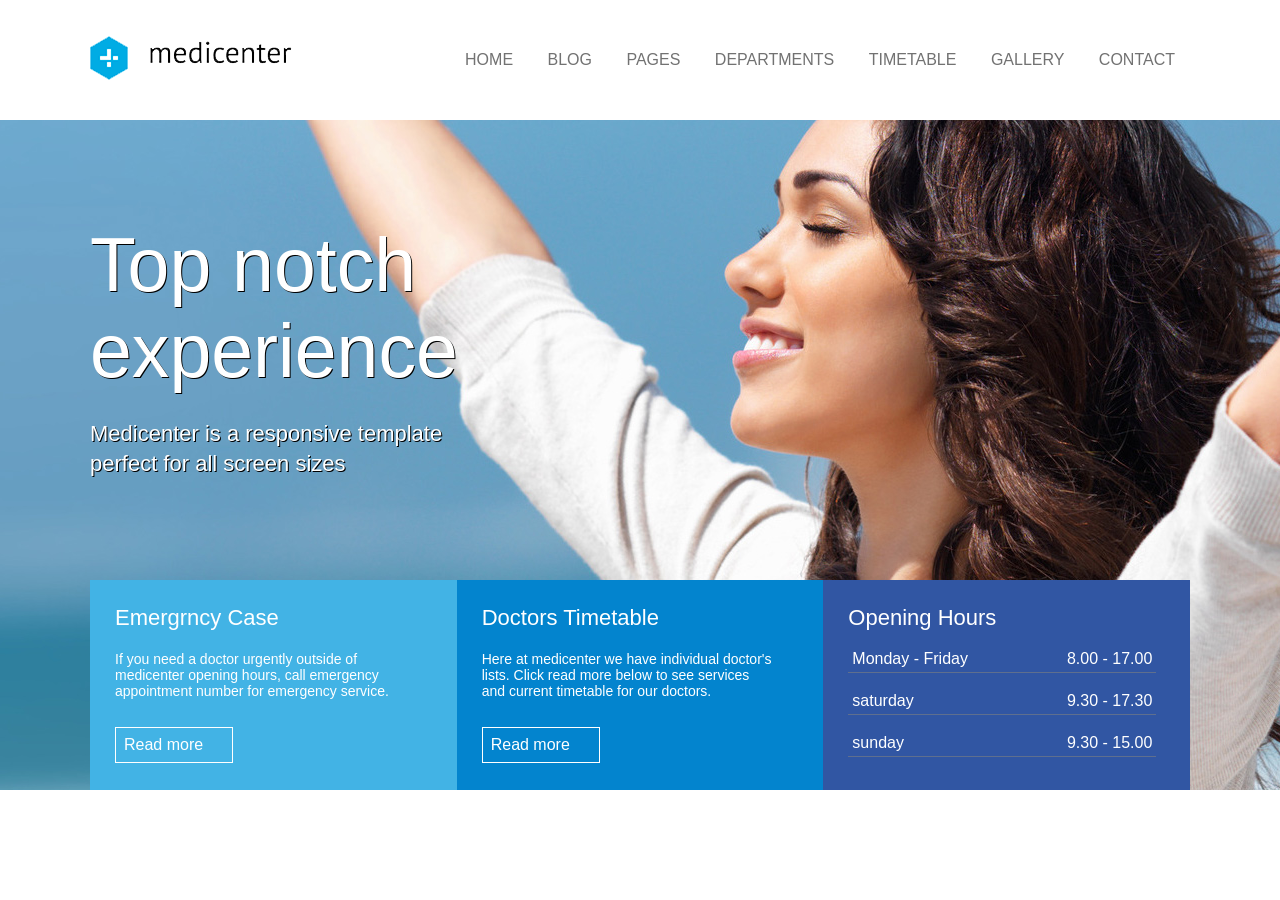
==== index.html @ 227923b1 "concluindo a baceça do site" ====
<!DOCTYPE html>
<html lang="pt-br">
<head>
    <meta charset="UTF-8">
    <meta name="viewport" content="width=device-width, initial-scale=1.0">
    <title>Document</title>
    <link rel="stylesheet" href="template.css">
</head>
<body>
    <header>
        <div class="container">
          <div class="logo">
           <a href="#"> <img src="imagens/fotos/logo.png" alt=""></a>
          </div>
         <div class="menu">
            <nav>
                <a href="">HOME</a>
                <a href="">BLOG</a>
                <a href="">PAGES</a>
                <a href="">DEPARTMENTS</a>
                <a href="">TIMETABLE</a>
                <a href="">GALLERY</a>
                <a href="">CONTACT</a>
            </nav>
           </div>
        </div>
    </header>
   <section id="banner">
       <div class="container2">
         <div class="texto">
            <h1 class="h1">Top notch experience</h1>
            <h2 class="paragrafo">Medicenter is a responsive template <br> perfect for all screen sizes</h2>
         </div>
         <div class="quadros">
            <div class="quadro1">
                <div class="banner-titulo"> Emergrncy Case</div>
                <div class="banner-texto">If you need a doctor urgently outside of <br> medicenter opening hours, call emergency <br>appointment number for emergency service.</div>
                <a href="#">Read more</a>
            </div>
            <div class="quadro2">
                <div class="banner-titulo">Doctors Timetable</div>
                <div class="banner-texto">Here at medicenter we have individual doctor's <br> lists. Click read more below to see services <br> and current timetable for our doctors.</div>
                <a href="#">Read more</a>
            </div>
            <div class="quadro3">
            <div class="banner-titulo">Opening Hours</div>
           <div class="lista">
            <ul>
                <li class="lista1">
                    <p>Monday - Friday</p>
                    <p class="numero">8.00 - 17.00</p>
                </li> 
                <li class="lista2">
                    <p>saturday</p>
                    <p class="numero">9.30 - 17.30</p>
                </li>
                <li class="lista3">
                    <p>sunday</p>
                    <p class="numero">9.30 - 15.00</p>
                </li>   
            </ul>
           </div>            
       </div>
   </section>
</body>
</html>
---- template.css ----
@charset "UTF-8";




* {
    margin: 0px;
    padding: 0px;
    font-family: Arial, Helvetica, sans-serif;
    font-weight: lighter;
}

header {
  display: flex;
  justify-content: center;
  height: 120px;
}

.container {
    display: flex;
    justify-content: space-between;
    width: 1100px;
  
}

.logo {
    display: flex;
    align-items: center;
}

.menu {
    display: flex;
    align-items: center;
   
}

nav a {
    color: #727272;
    text-decoration: none;
    padding: 15px;
    text-transform: uppercase;
    
}

nav a:hover {
    color: white;
   background-color: #49B1E2;
   transition: 0.3s;
}

.imagen {
   
    height: 670px;
}

#banner {
    display: flex;
    justify-content: center;
    background-image: url(imagens/fotos/img1.jpg);
    background-position: center;
    background-size: cover;
    height: 670px;
}

.container2 {
    display: flex;  
    flex-direction: column;
    width: 1100px;
      
}

.texto {
  flex: 1;
  display: flex;
  flex-direction: column;
  justify-content: center;
  
}

.texto h1 {
    color: white;
    font-size: 4.7em;
    text-shadow: 1px 1px 0px black;
    width: 350px;
}

.texto h2 {
    color: white;
    font-size: 22px;
    text-shadow: 1px 1px 0px black;
    width: 400px;
    margin-top: 25px;
    line-height: 30px;
   
}

.quadros {
    display: flex;
    height: 210px;
    color: white;
    
}

.quadro1,
.quadro2 {
    flex: 1;
    color: white;
    padding: 25px;
}

.quadro1 {
   background-color: #42B3E5;
   flex-direction: column;
}

.quadro2 {
   background-color: #0384CE;

}

.quadro3 {
   background-color: #3156A3;
   flex: 1;
   color: white;
   padding: 25px;
   
}

.banner-titulo {
    font-size: 22px;
}

.banner-texto {
      font-size: 14px;
      margin-top: 20px;
      margin-bottom: 20px;
}

.botao {
    width: 100px;
    border: 1px solid white;
    padding: 8px;
}

.quadros a {
    border: 1px solid white;
    color: white;
    display: inline-block;
    width: 100px;
    margin-top: 8px;
    padding: 8px;
    text-decoration: none;
}

.quadros a:hover {
    color: black;
    background-color: white;
    transition: 0.3s;
}

.lista {
    display: flex;
    
    
}

.lista1,
.lista2,
.lista3 {
    width: 300px;
    padding: 4px;
    list-style-type: none;
    display: flex;
    border-bottom: 1px solid rgba(128, 128, 128, 0.584);
    margin-top: 15px;
}

.lista p {
    width: 100%;
}

.numero {
   text-align: right;
}
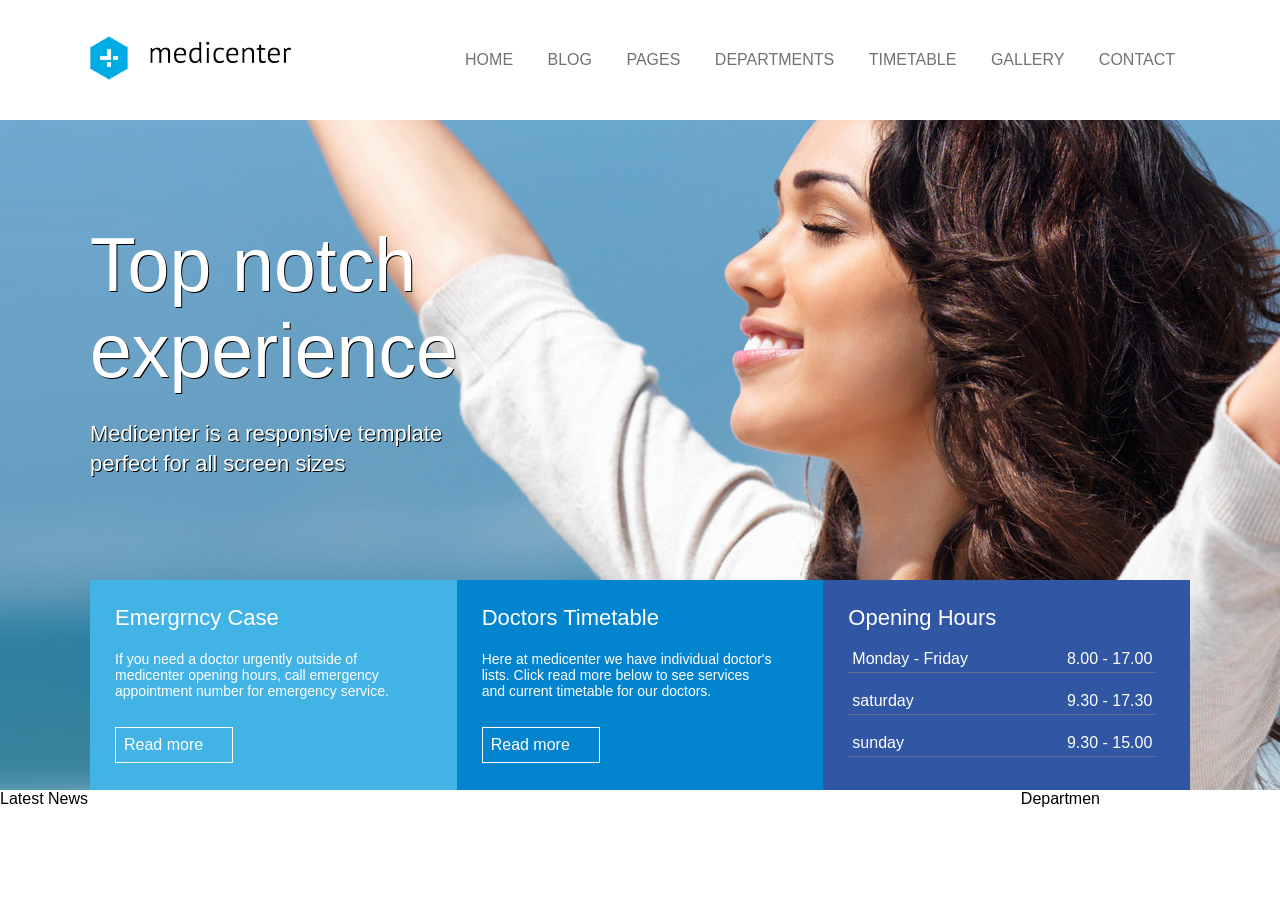
==== commit b683ad6a: "." ====
--- a/index.html
+++ b/index.html
@@ -62,5 +62,26 @@
            </div>            
        </div>
    </section>
+   
+   <section id="geral">
+    <div class="container">
+            <section>
+                Latest News
+            </section>
+            <aside>
+                <div class="widget">
+                    <div class="widget_tittle">
+                         <div class="widget_tittle_text">Departmen</div>
+                         <div class="widget_tittle_bar"></div>
+                    </div>
+                </div>
+                
+            </aside>
+    </div>
+
+   </section>
+   
+   
+
 </body>
 </html>         
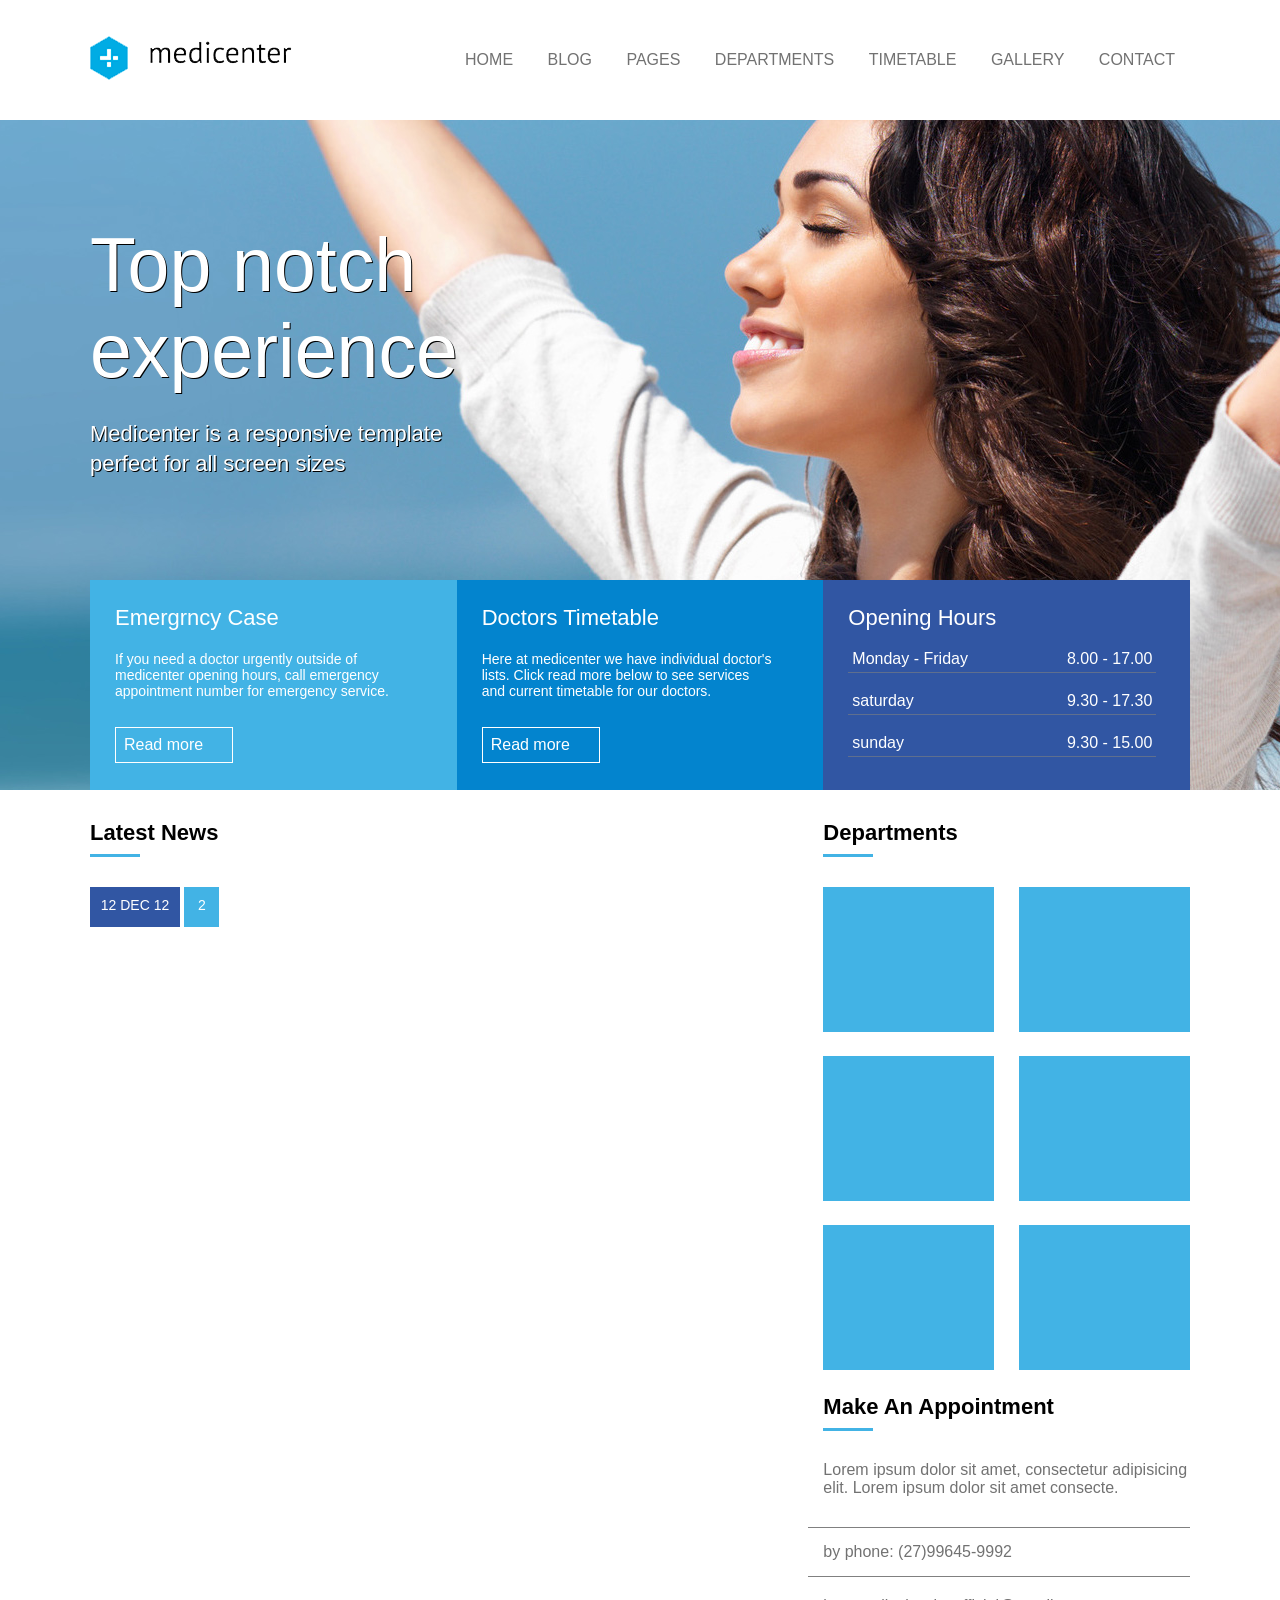
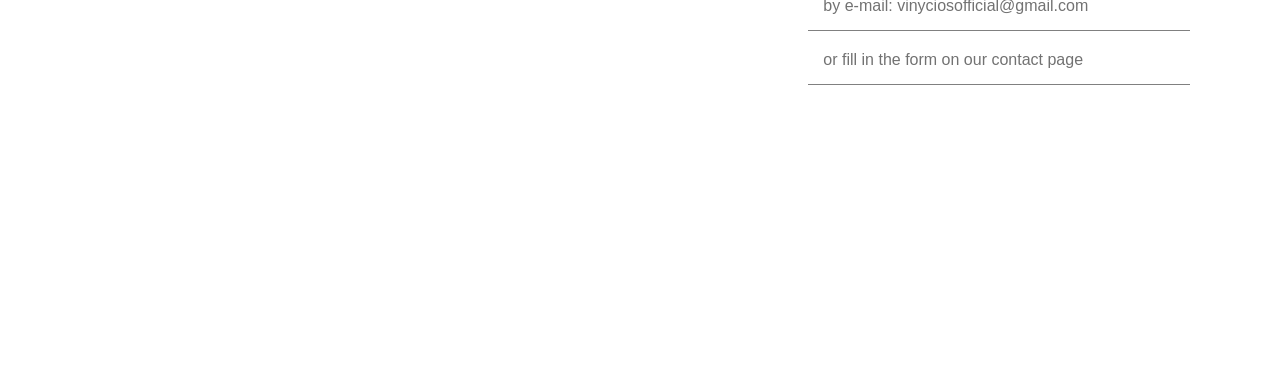
==== commit fcbc706e: "fazendo o projeto" ====
--- a/index.html
+++ b/index.html
@@ -66,16 +66,46 @@
    <section id="geral">
     <div class="container">
             <section>
-                Latest News
+                <div class="widget">
+                    <div class="widget_tittle">
+                         <div class="widget_tittle_text"> Latest News</div>
+                         <div class="widget_tittle_bar"></div>
+                    </div>
+                    <div class="widget_body1">
+                        <article>
+                            <div class="news_data">12 DEC 12</div>
+                            <div class="news_num">2</div>
+                        </article>
+                    </div>
             </section>
             <aside>
                 <div class="widget">
                     <div class="widget_tittle">
-                         <div class="widget_tittle_text">Departmen</div>
+                         <div class="widget_tittle_text">Departments</div>
                          <div class="widget_tittle_bar"></div>
                     </div>
-                </div>
-                
+                   <div class="blocos">
+                    <div class="blocos1"></div>
+                    <div class="blocos2"></div>
+                    <div class="blocos3"></div>
+                    <div class="blocos4"></div>
+                    <div class="blocos5"></div>
+                    <div class="blocos6"></div>
+                   
+                    <div class="widget_body2">
+                        <div class="widget_tittle_text">Make An Appointment</div>
+                        <div class="widget_tittle_bar"></div>
+                    </div>
+                    <div class="widget_contact"><p>Lorem ipsum dolor sit amet, consectetur adipisicing elit. Lorem ipsum dolor sit amet consecte.</p> </div>
+                    <div class="contact_geral">
+                        <ul>
+                        <li class="list1">by phone: (27)99645-9992</li>
+                        <li class="list">by e-mail: vinyciosofficial@gmail.com</li>
+                        <li class="list">or fill in the form on our contact page</li>
+                        </ul>
+                    </div>
+
+                </div> 
             </aside>
     </div>
 
--- a/template.css
+++ b/template.css
@@ -8,6 +8,10 @@
     padding: 0px;
     font-family: Arial, Helvetica, sans-serif;
     font-weight: lighter;
+}
+
+body {
+    padding-bottom: 300px;
 }
 
 header {
@@ -183,9 +187,118 @@
    text-align: right;
 }
 
-
-
-
-
-
-
+#geral {
+    display: flex;
+    justify-content: center;
+}
+
+#geral section {
+    flex: 2;
+}
+
+#geral aside {
+    flex: 1;
+}
+
+.widget_tittle {
+    margin-top: 30px;
+    margin-bottom: 30px;
+}
+
+.widget_tittle_text {
+    font-weight: bold;
+    font-size: 22px;
+}
+
+.widget_tittle_bar {
+    width: 50px;
+    height: 3px;
+    background-color: #42B3E5;
+    margin-top: 8px;
+}
+
+.blocos1,
+.blocos3,
+.blocos5{
+    background-color: #42B3E5;
+    margin-left: 0px;
+    margin-bottom: 20px;
+    width: 171px;
+    height: 145px;
+    display: inline-block;
+    
+}
+
+.blocos2,
+.blocos4,
+.blocos6 {
+    background-color: #42B3E5;
+    margin-left: 20px;
+    margin-bottom: 20px;
+    width: 171px;
+    height: 145px;
+    display: inline-block;
+}
+
+.widget_contact {
+    color: #727272;
+    margin-top: 30px;
+    margin-bottom: 30px;
+}
+
+.list1 {
+    color: #727272;
+    list-style-type: none;
+    padding: 15px;
+     border-top: 1px solid gray;
+    border-bottom: 1px solid gray;
+    margin-left: -15px;
+    margin-bottom: 5px;
+  
+}
+
+.list {
+    color: #727272;
+    list-style-type: none;
+    padding: 15px;
+    border-bottom: 1px solid gray;
+    margin-left: -15px;
+    margin-bottom: 5px;
+}
+
+.news_data {
+
+   
+    
+   
+  
+    
+
+    
+    display: inline-block;
+    color: white;
+    background-color:  #3156A3;
+    text-align: center;
+    width: 90px;
+    height: 30px;
+    font-size: 14px;
+    padding-top: 10px;
+}
+
+.news_num {
+   display: inline-block;
+   color: white;
+   background-color: #42B3E5;
+   text-align: center;
+   width: 35px;
+   height: 30px;
+   font-size: 14px;
+   padding-top: 10px;
+
+}
+
+
+
+
+
+
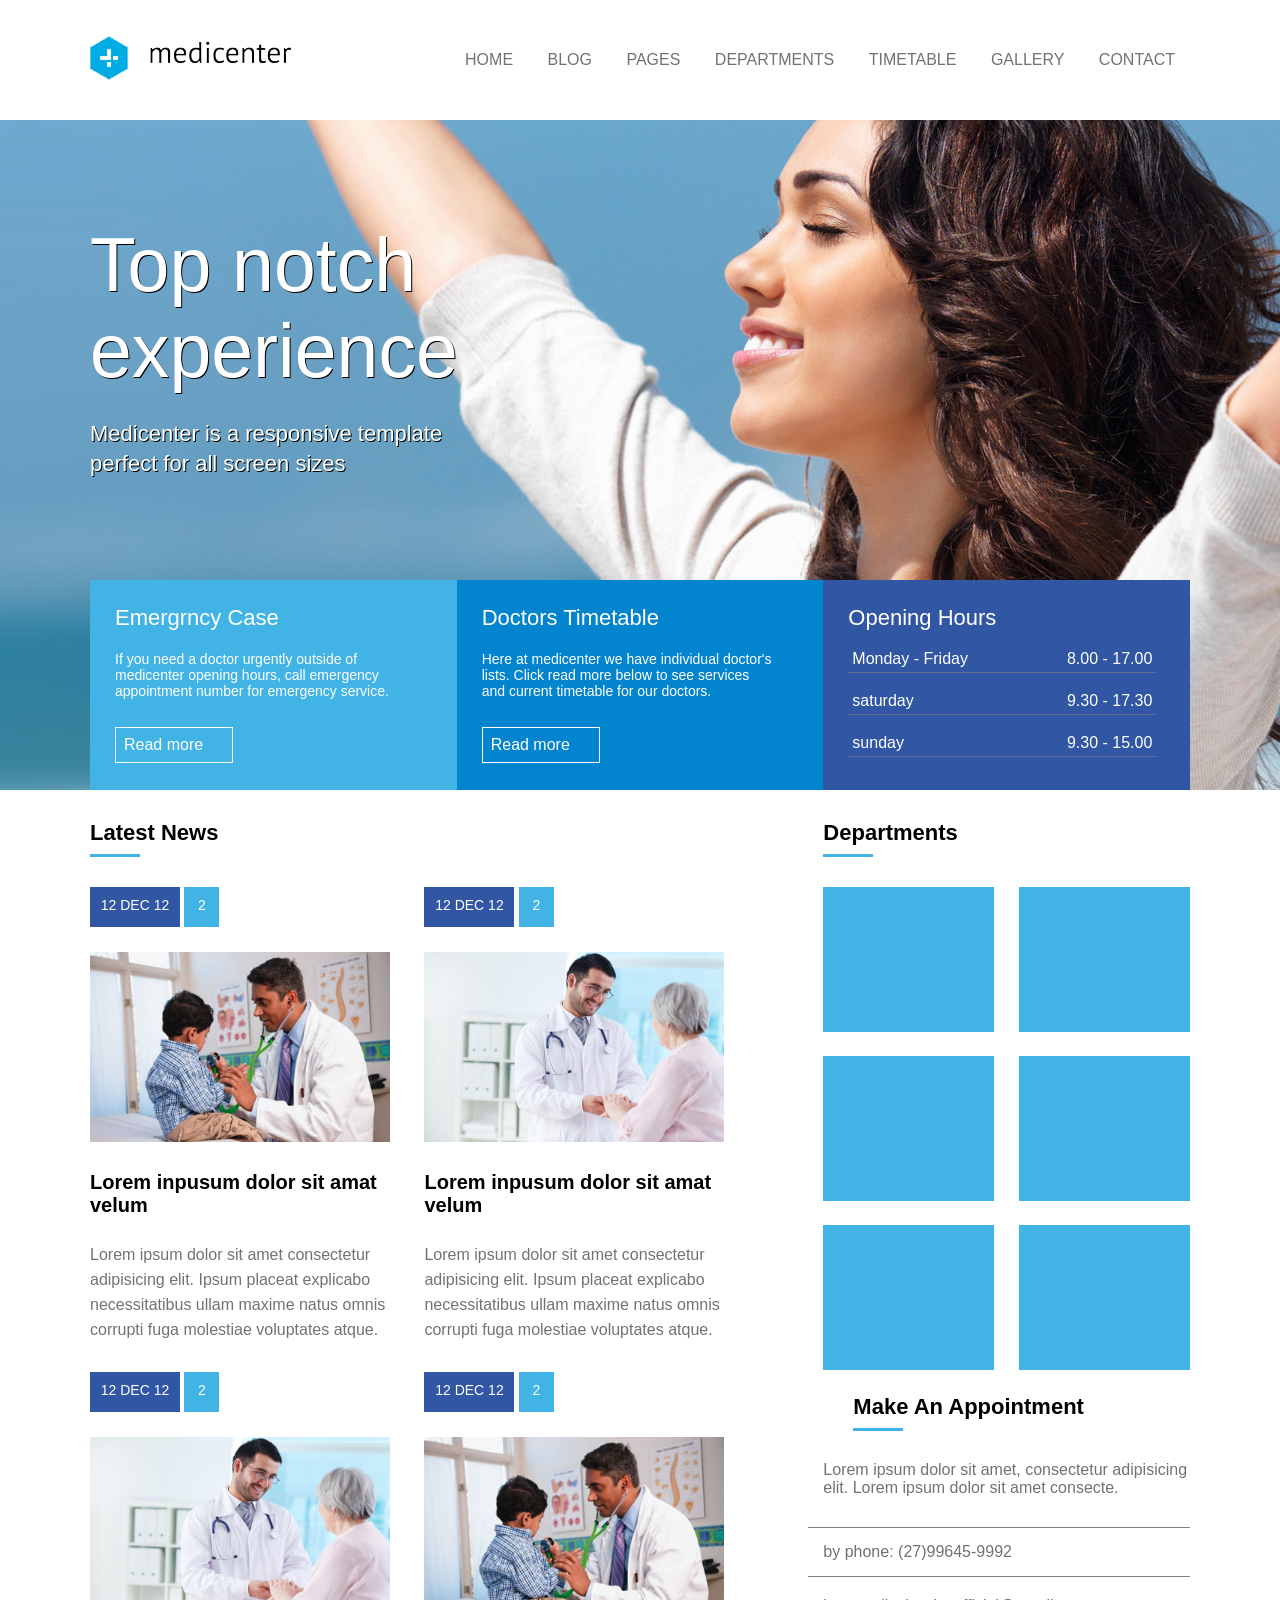
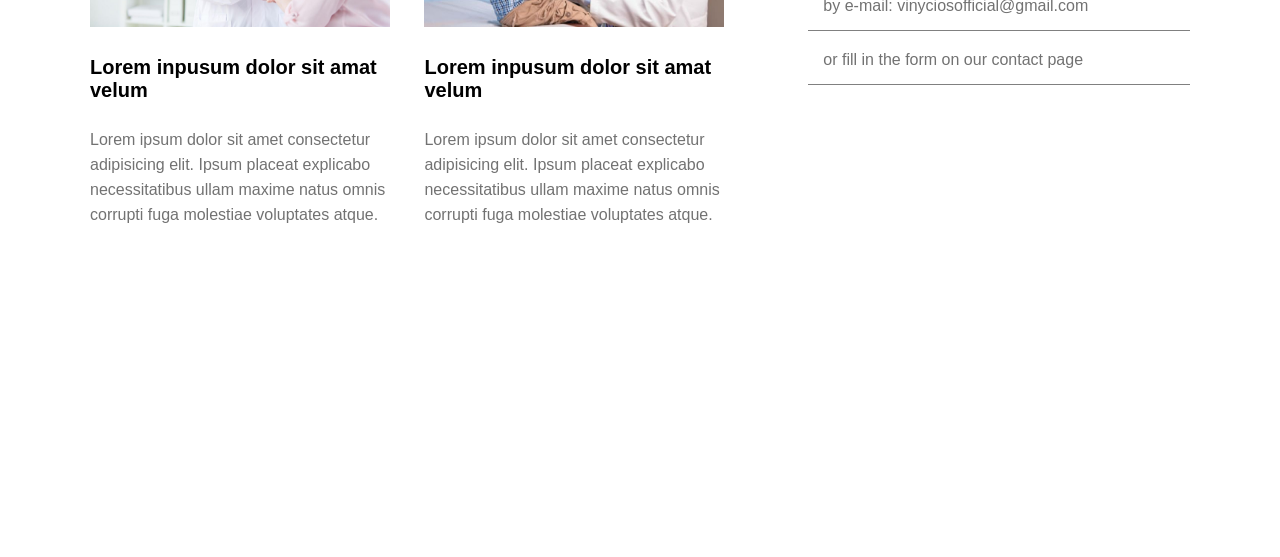
==== commit 4f9c8359: "atualização do projeto" ====
--- a/index.html
+++ b/index.html
@@ -75,6 +75,40 @@
                         <article>
                             <div class="news_data">12 DEC 12</div>
                             <div class="news_num">2</div>
+                            <div class="news_img1"><img src="imagens/fotos/imagen11.jpg" alt=""></div>
+                            <div class="news_text1"><h1>Lorem inpusum dolor sit amat velum</h1></div>
+                            <div class="news_text2"><p>Lorem ipsum dolor sit amet consectetur adipisicing elit. Ipsum placeat explicabo necessitatibus ullam maxime natus omnis corrupti fuga molestiae voluptates atque.</p></div>
+                            <div class="news_borda"></div>
+                        </article>
+                    </div>
+                    <div class="widget_body2">
+                        <article>
+                            <div class="news_data">12 DEC 12</div>
+                            <div class="news_num">2</div>
+                            <div class="news_img1"><img src="imagens/fotos/imagen12.jpg" alt=""></div>
+                            <div class="news_text1"><h1>Lorem inpusum dolor sit amat velum</h1></div>
+                            <div class="news_text2"><p>Lorem ipsum dolor sit amet consectetur adipisicing elit. Ipsum placeat explicabo necessitatibus ullam maxime natus omnis corrupti fuga molestiae voluptates atque.</p></div>
+                            <div class="news_borda"></div>
+                        </article>
+                    </div>  
+                    <div class="widget_body1">
+                        <article>
+                            <div class="news_data">12 DEC 12</div>
+                            <div class="news_num">2</div>
+                            <div class="news_img1"><img src="imagens/fotos/imagen12.jpg" alt=""></div>
+                            <div class="news_text1"><h1>Lorem inpusum dolor sit amat velum</h1></div>
+                            <div class="news_text2"><p>Lorem ipsum dolor sit amet consectetur adipisicing elit. Ipsum placeat explicabo necessitatibus ullam maxime natus omnis corrupti fuga molestiae voluptates atque.</p></div>
+                            <div class="news_borda"></div>
+                        </article>
+                    </div>
+                    <div class="widget_body2">
+                        <article>
+                            <div class="news_data">12 DEC 12</div>
+                            <div class="news_num">2</div>
+                            <div class="news_img1"><img src="imagens/fotos/imagen11.jpg" alt=""></div>
+                            <div class="news_text1"><h1>Lorem inpusum dolor sit amat velum</h1></div>
+                            <div class="news_text2"><p>Lorem ipsum dolor sit amet consectetur adipisicing elit. Ipsum placeat explicabo necessitatibus ullam maxime natus omnis corrupti fuga molestiae voluptates atque.</p></div>
+                            <div class="news_borda"></div>
                         </article>
                     </div>
             </section>
--- a/template.css
+++ b/template.css
@@ -266,15 +266,16 @@
     margin-bottom: 5px;
 }
 
-.news_data {
-
-   
-    
-   
-  
-    
-
-    
+.widget_body1 {
+    display: inline-block;
+}
+
+.widget_body2 {
+    display: inline-block;
+    margin-left: 30px;
+}
+
+.news_data {    
     display: inline-block;
     color: white;
     background-color:  #3156A3;
@@ -294,11 +295,27 @@
    height: 30px;
    font-size: 14px;
    padding-top: 10px;
-
-}
-
-
-
-
-
-
+}
+
+.news_img1 img{ 
+width: 300px;
+height: 190px;
+margin-top: 25px;
+margin-bottom: 25px;
+}
+
+.news_text1 {
+    font-weight: 800;
+    width: 300px;
+    font-size: 20px;
+    margin-bottom: 25px;
+    
+}
+
+.news_text2 {
+    width: 300px;
+    line-height: 25px;
+    margin-bottom: 30px;
+    color:  #727272;
+}
+
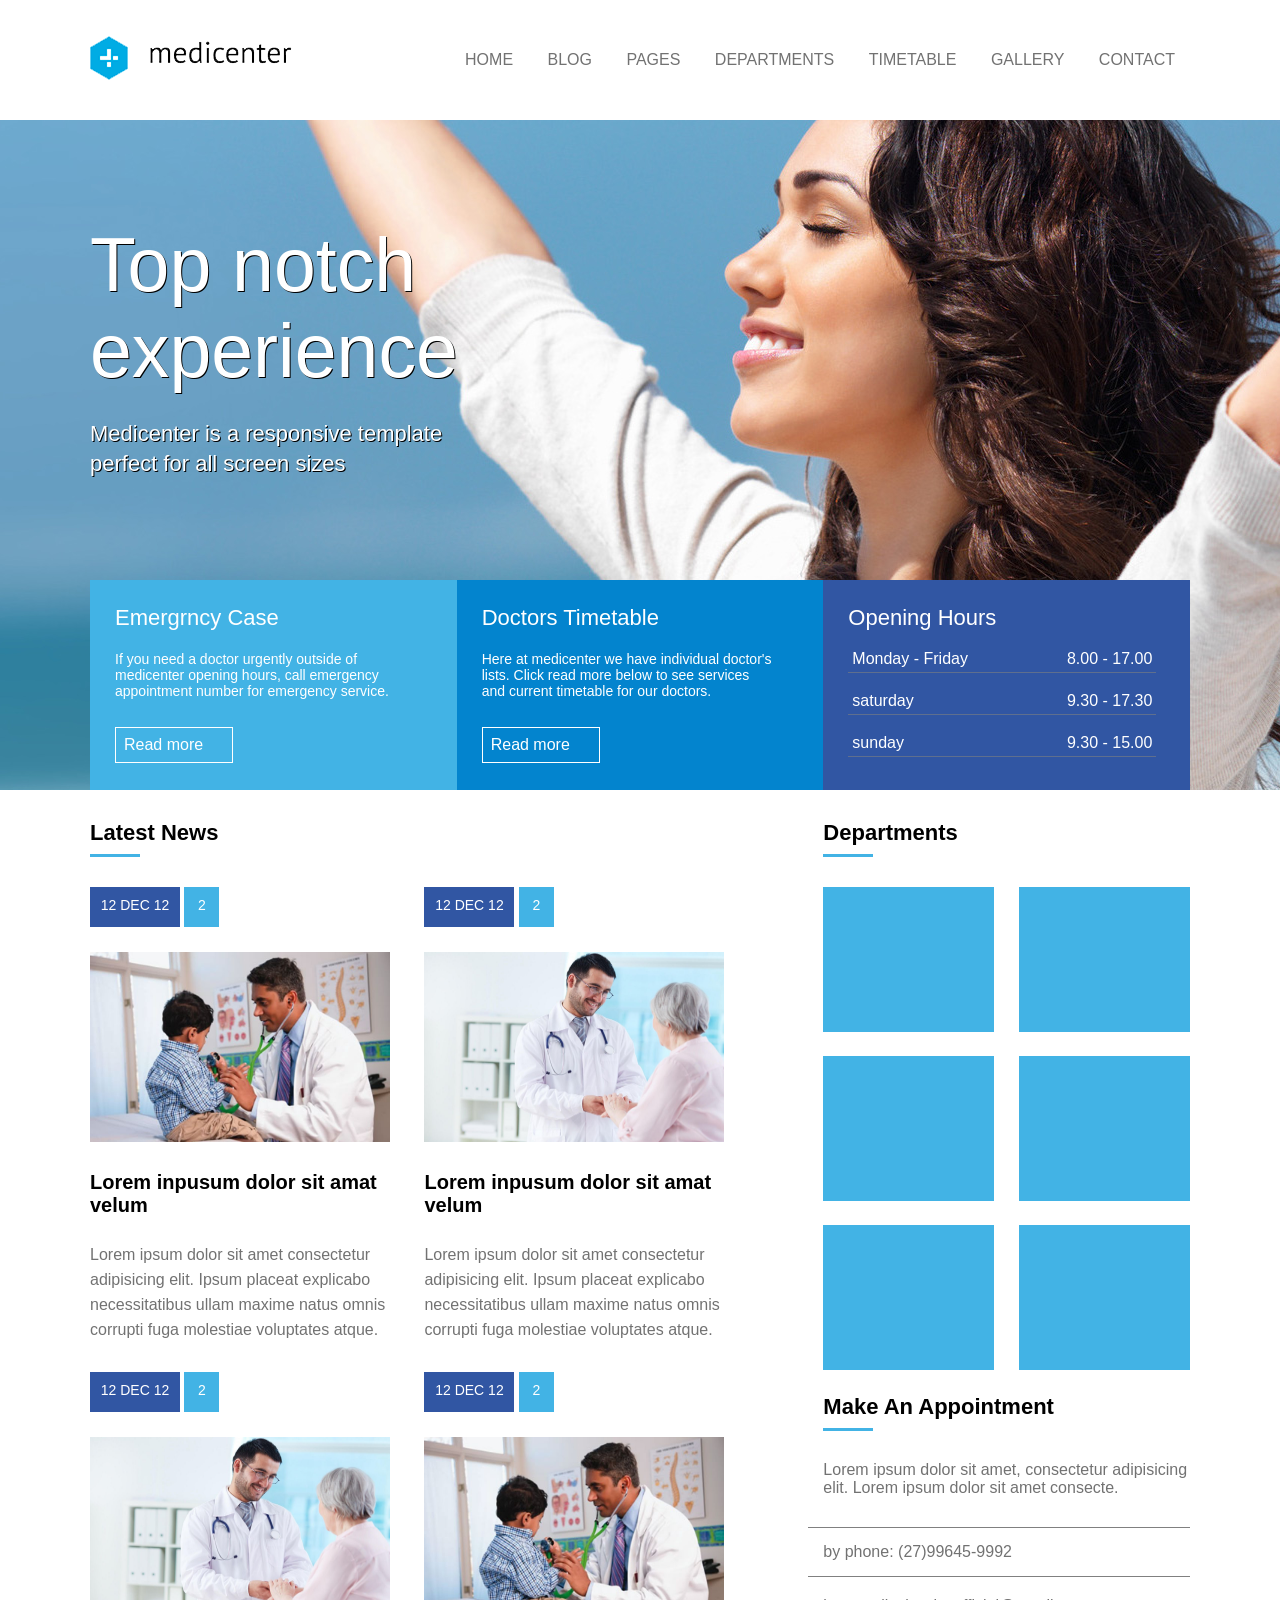
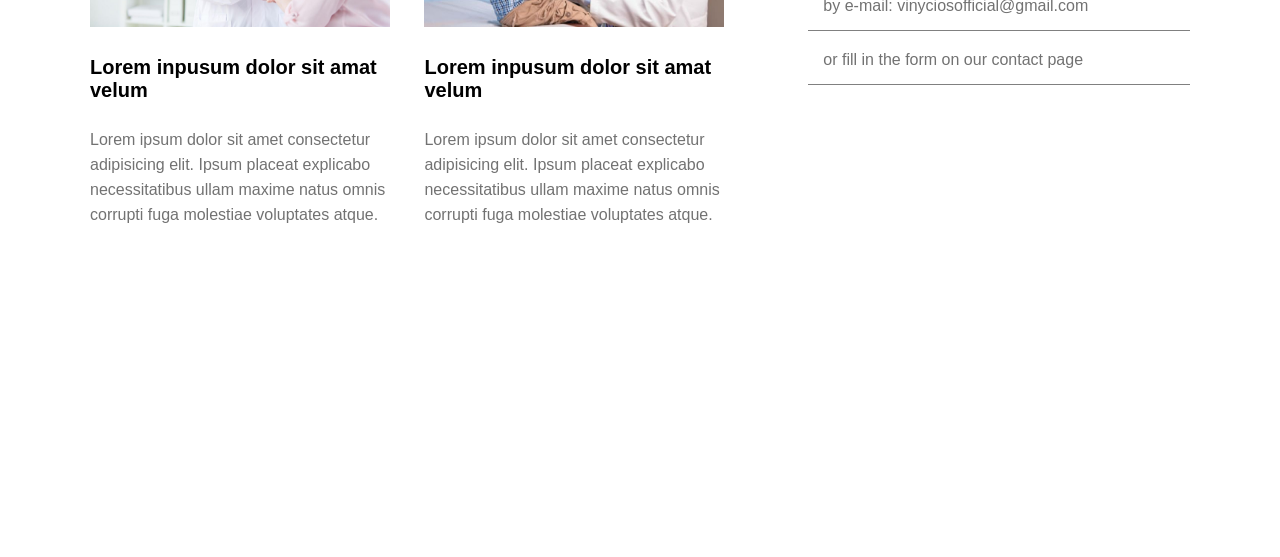
==== commit 2cda63eb: "." ====
--- a/index.html
+++ b/index.html
@@ -126,7 +126,7 @@
                     <div class="blocos5"></div>
                     <div class="blocos6"></div>
                    
-                    <div class="widget_body2">
+                    <div class="widget_body3">
                         <div class="widget_tittle_text">Make An Appointment</div>
                         <div class="widget_tittle_bar"></div>
                     </div>
--- a/template.css
+++ b/template.css
@@ -298,10 +298,10 @@
 }
 
 .news_img1 img{ 
-width: 300px;
-height: 190px;
-margin-top: 25px;
-margin-bottom: 25px;
+ width: 300px;
+ height: 190px;
+ margin-top: 25px;
+ margin-bottom: 25px;
 }
 
 .news_text1 {
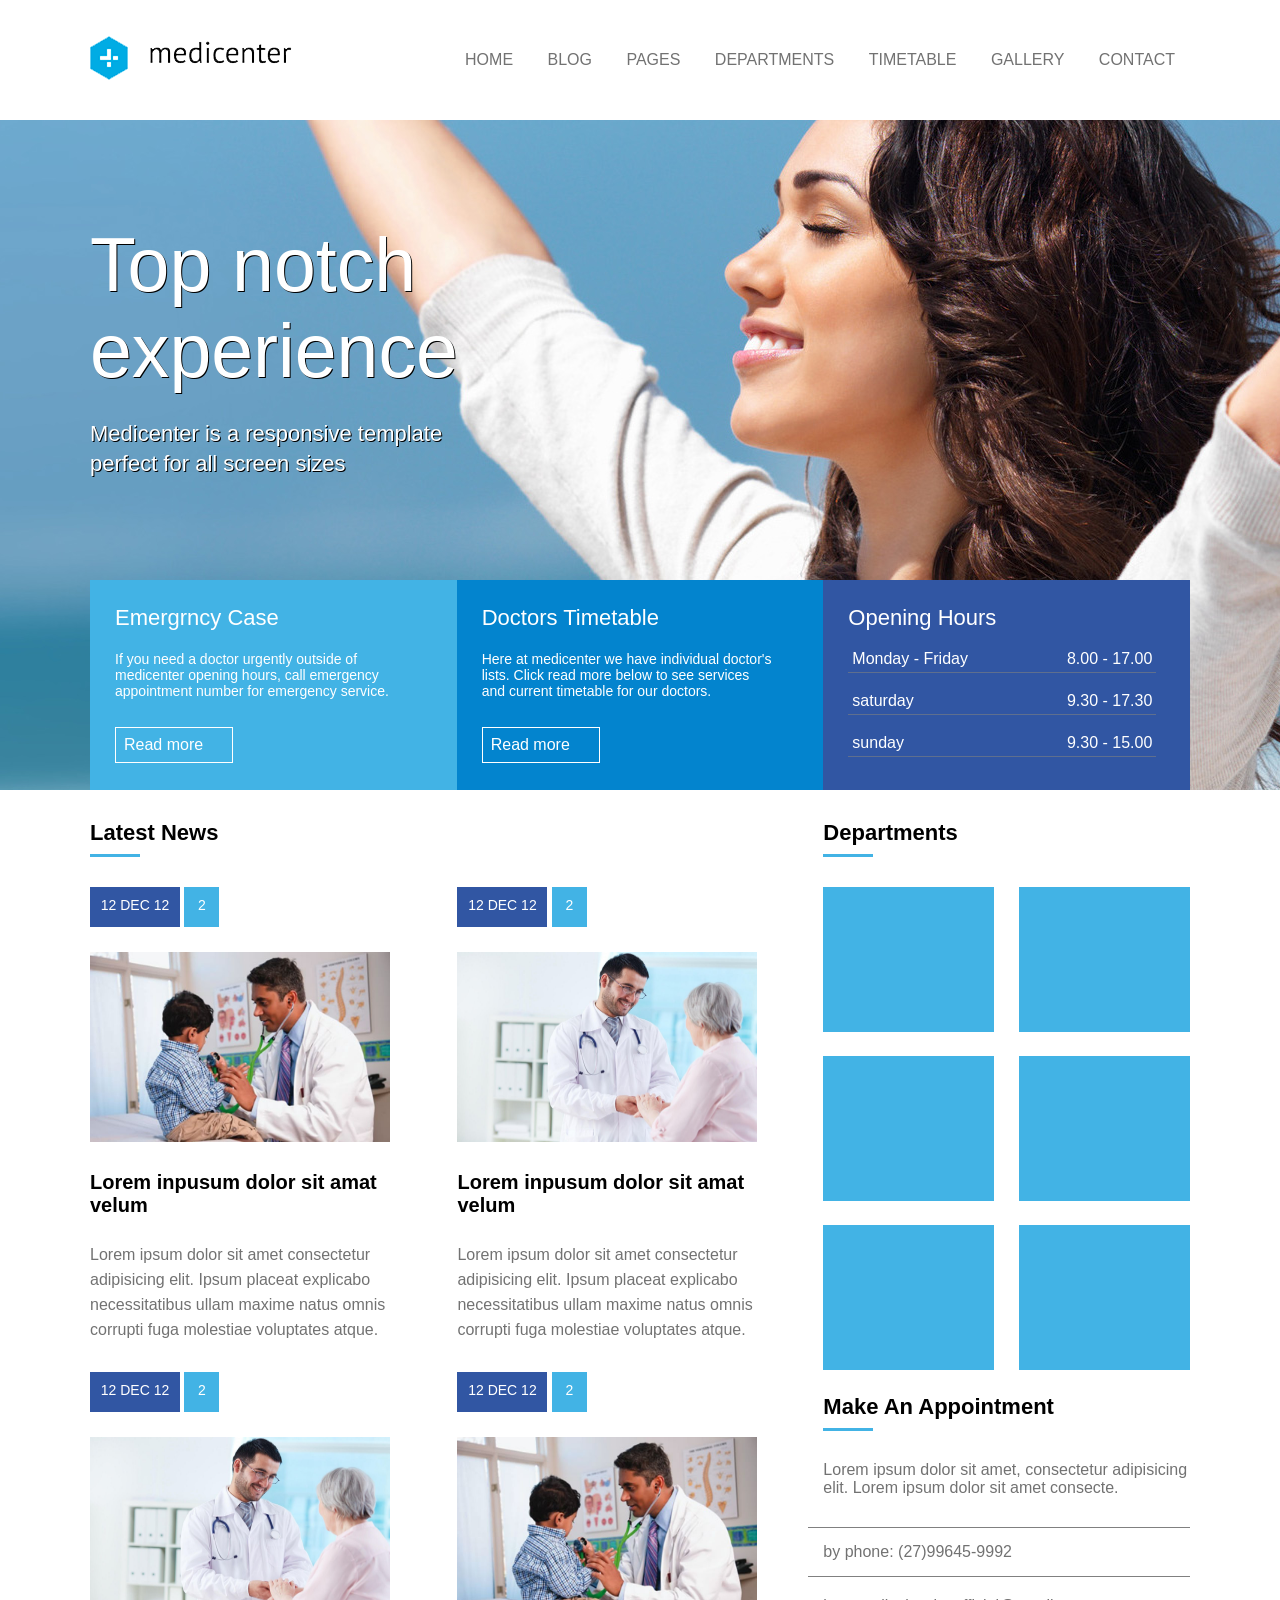
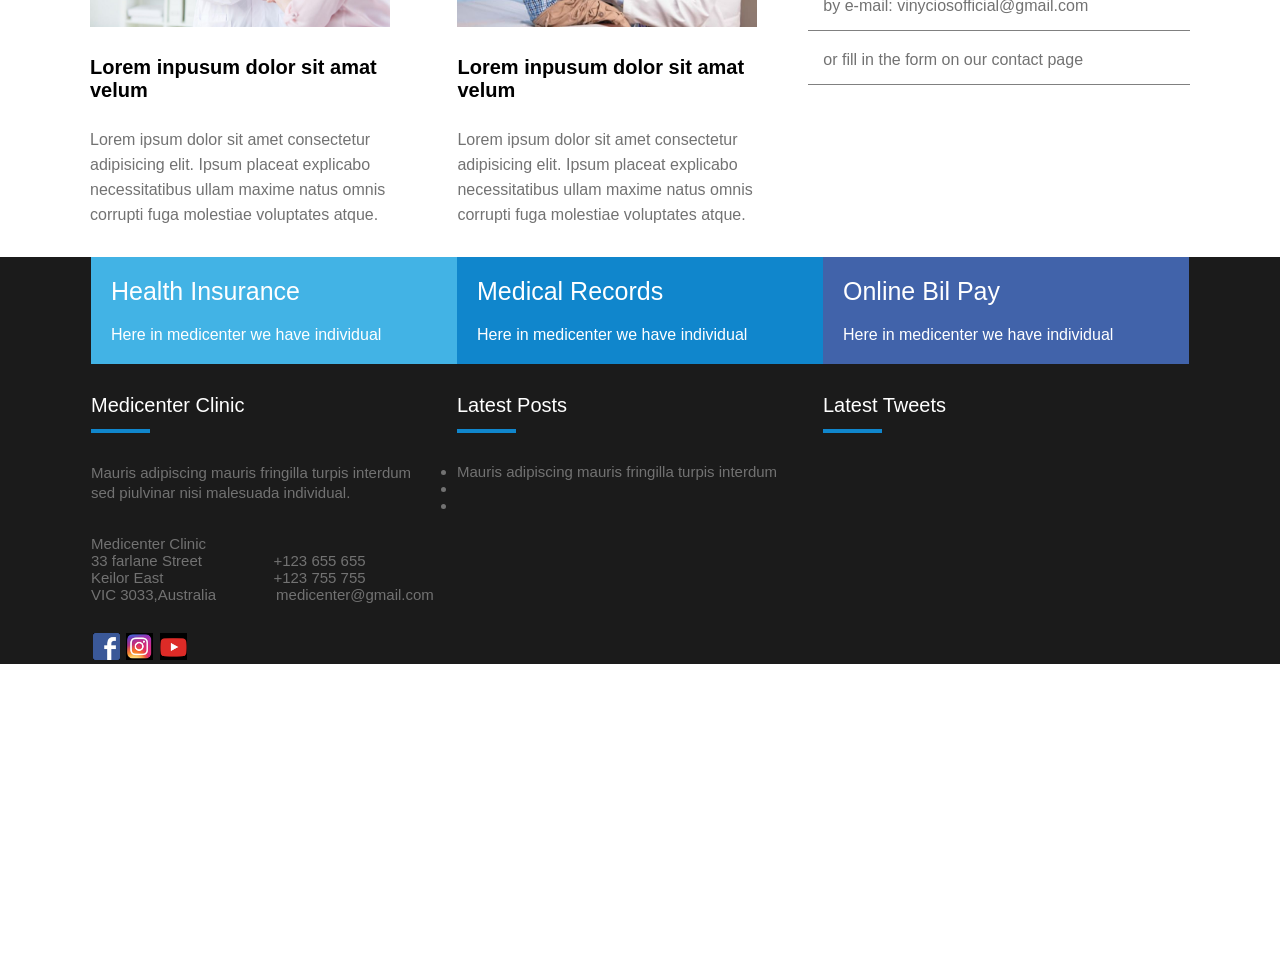
==== commit 67671efe: "." ====
--- a/index.html
+++ b/index.html
@@ -142,10 +142,75 @@
                 </div> 
             </aside>
     </div>
-
    </section>
+   <footer>
+        <div class="footer_container">
+            <div class="footer_menu">
+                <div class="footer_bloco1">
+                    <div class="footer_fm">Health Insurance</div>
+                    <div class="footer_text">Here in medicenter we have individual</div>
+                </div>
+                <div class="footer_bloco2">
+                    <div class="footer_fm">Medical Records</div>
+                    <div class="footer_text">Here in medicenter we have individual</div>
+                </div>
+                <div class="footer_bloco3">
+                    <div class="footer_fm">Online Bil Pay</div>
+                    <div class="footer_text">Here in medicenter we have individual</div>
+                </div>
+            </div>
+            <div class="footer_area">
+                <div class="footer_itens">
+                     <div class="footer_title">Medicenter Clinic</div>
+                     <div class="footer_bar"></div>
+                     <div class="footer_p">Mauris adipiscing mauris fringilla turpis interdum <br> sed piulvinar nisi malesuada individual.</div>
+                     <div class="footer_contas1">
+                        <ul>
+                            <li class="footer_lista">
+                                <p>Medicenter Clinic</p>
+                            </li>
+                            <li class="footer_lista">
+                                <p>33 farlane Street</p>
+                                <p class="footer_num1">+123 655 655</p>
+                            </li>
+                            <li class="footer_lista">
+                                <p>Keilor East</p>
+                                <p class="footer_num2">+123 755 755</p>
+                            </li>
+                            <li class="footer_lista">
+                                <p>VIC 3033,Australia</p>
+                                <p class="footer_num3">medicenter@gmail.com</p>
+                            </li>
+                        </ul>
+                     </div>
+                    <div class="footer_contas2">
+                        <img src="imagens/fotos/facebook.jpg" alt="">
+                        <img src="imagens/fotos/instagram.jpg" alt="">
+                        <img src="imagens/fotos/youtube1.jpg" alt="">
+                    </div>
+                </div>
+                <div class="footer_itens">
+                    <div class="footer_title">Latest Posts</div>
+                    <div class="footer_bar"></div>
+                    <div class="footer_lista">
+                        <ul>
+                            <li>
+                                <p>Mauris adipiscing mauris fringilla turpis interdum </p>
+                            </li>
+                            <li>
+                               
+                            </li>
+                            <li></li>
+                        </ul>
+                    </div>
+                </div>
+                <div class="footer_itens">
+                    <div class="footer_title">Latest Tweets</div>
+                    <div class="footer_bar"></div>
+                </div>
+            </div>
+        </div>
+   </footer>
    
-   
-
 </body>
 </html>         
--- a/template.css
+++ b/template.css
@@ -272,7 +272,7 @@
 
 .widget_body2 {
     display: inline-block;
-    margin-left: 30px;
+    margin-left: 63px;
 }
 
 .news_data {    
@@ -319,3 +319,111 @@
     color:  #727272;
 }
 
+footer {
+    display: flex;
+    justify-content: center;
+    background-color: rgba(0, 0, 0, 0.895);
+}
+
+.footer_menu {
+    display: flex;
+
+}
+
+.footer_bloco1,
+.footer_bloco2,
+.footer_bloco3 {
+    flex: 1;
+    flex-direction: column;
+    padding: 20px;
+    width: 326px;
+    color: white;
+}
+
+.footer_bloco1 {
+    background-color: #42B3E5;
+}
+
+.footer_bloco2 {
+    background-color: #1086CC;
+}
+
+.footer_bloco3 {
+    background-color: #4163AA;
+}
+
+.footer_fm {
+    font-size: 25px;
+}
+
+.footer_text {
+    margin-top: 20px;
+}
+
+.footer_area {
+    display: flex;
+    color: white;
+}
+
+.footer_itens {
+    flex: 1;
+}
+
+.footer_title {
+    margin-top: 30px;
+    font-size: 20px;
+}
+
+.footer_bar {
+    border: 2px solid  #1086CC;
+    width: 55px;
+    margin-top: 12px;
+    margin-bottom: 30px;
+}
+
+.footer_p {
+    color:  #727272;
+    font-size: 15px;
+    line-height: 20px;
+    margin-bottom: 32px;
+}
+
+.footer_contas1 {
+    display: flex;
+}
+
+.footer_lista {
+    color:  #727272;
+    list-style-type: none;
+    display: flex;
+    
+    font-size: 15px;
+}
+
+.footer_lista p {
+    width: 100%;
+}
+
+.footer_num1,
+.footer_num2 {
+    margin-left: 22px;
+}
+
+.footer_num3 {
+    margin-left: 60px;
+}
+
+.footer_contas2 img {
+   width: 27px;
+   height: 27px;
+   margin-top: 30px;
+   margin-left: 2px;
+   
+}
+
+
+
+
+
+
+
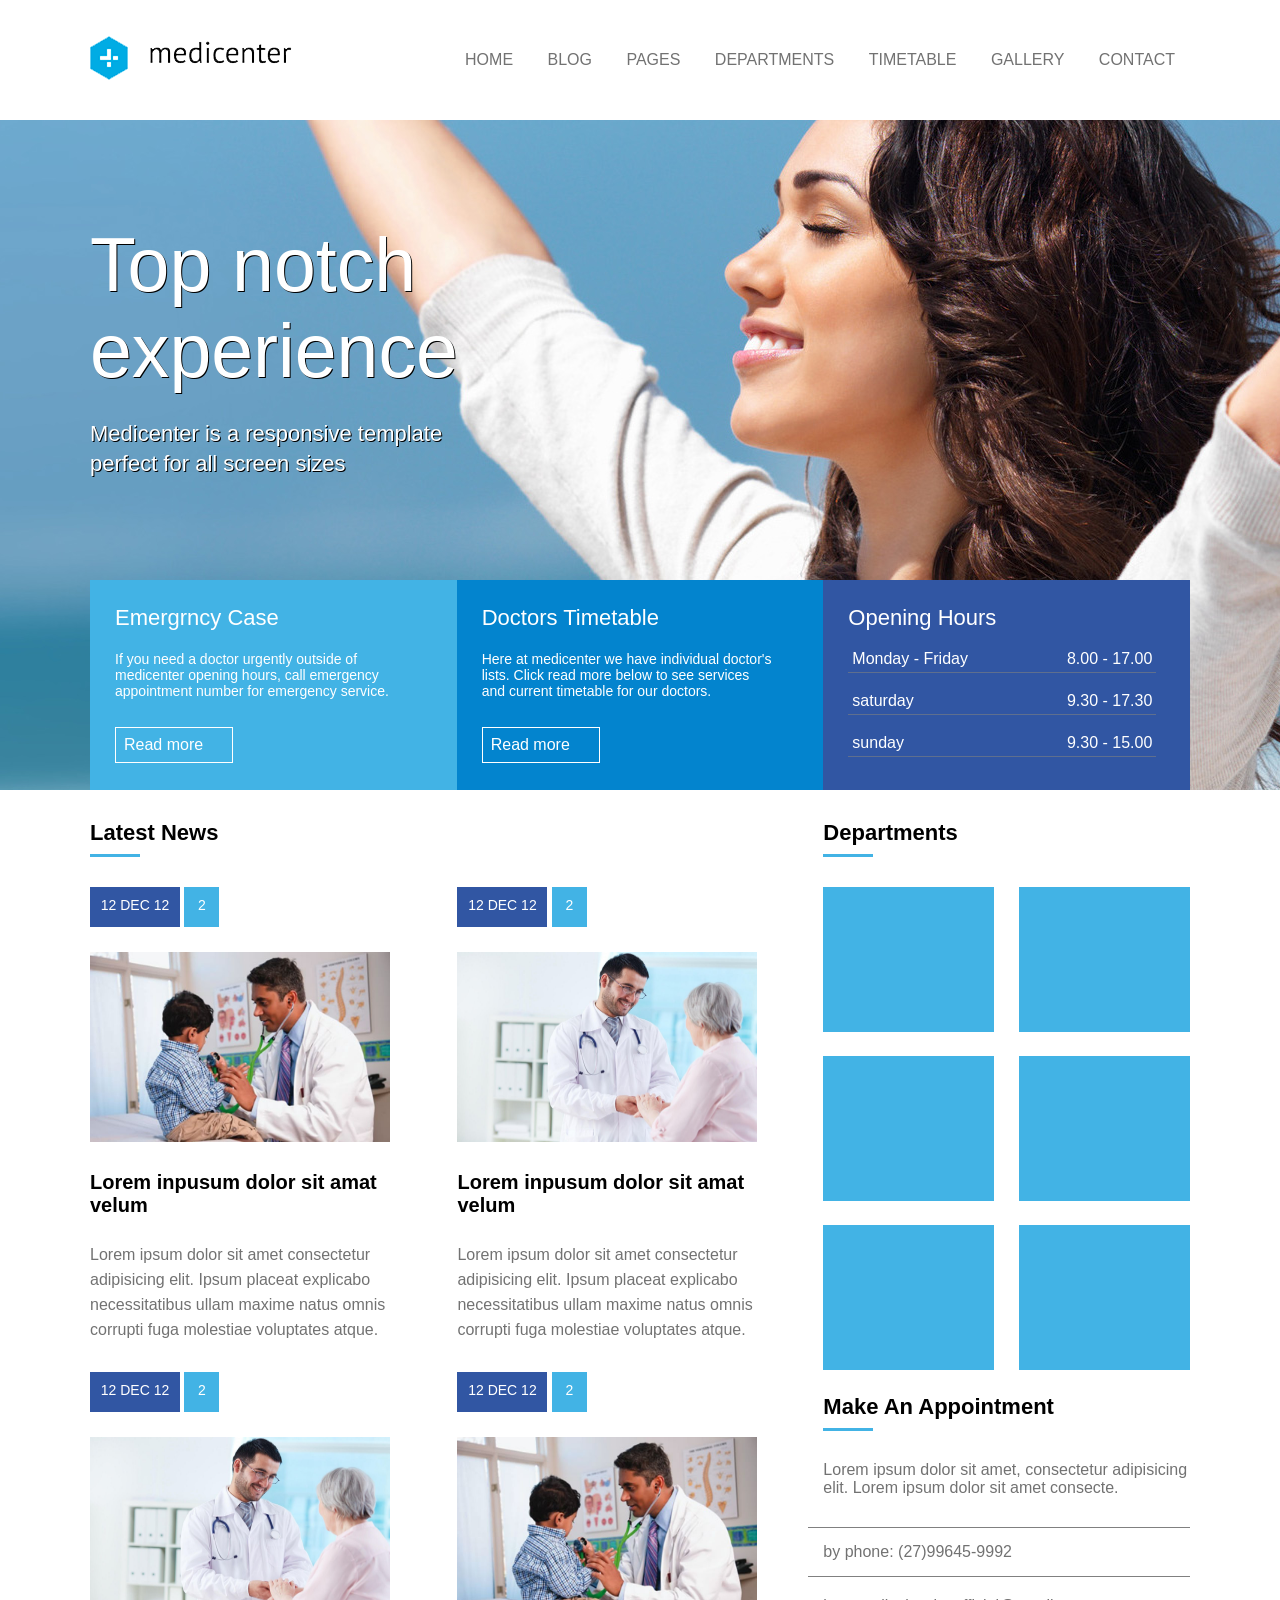
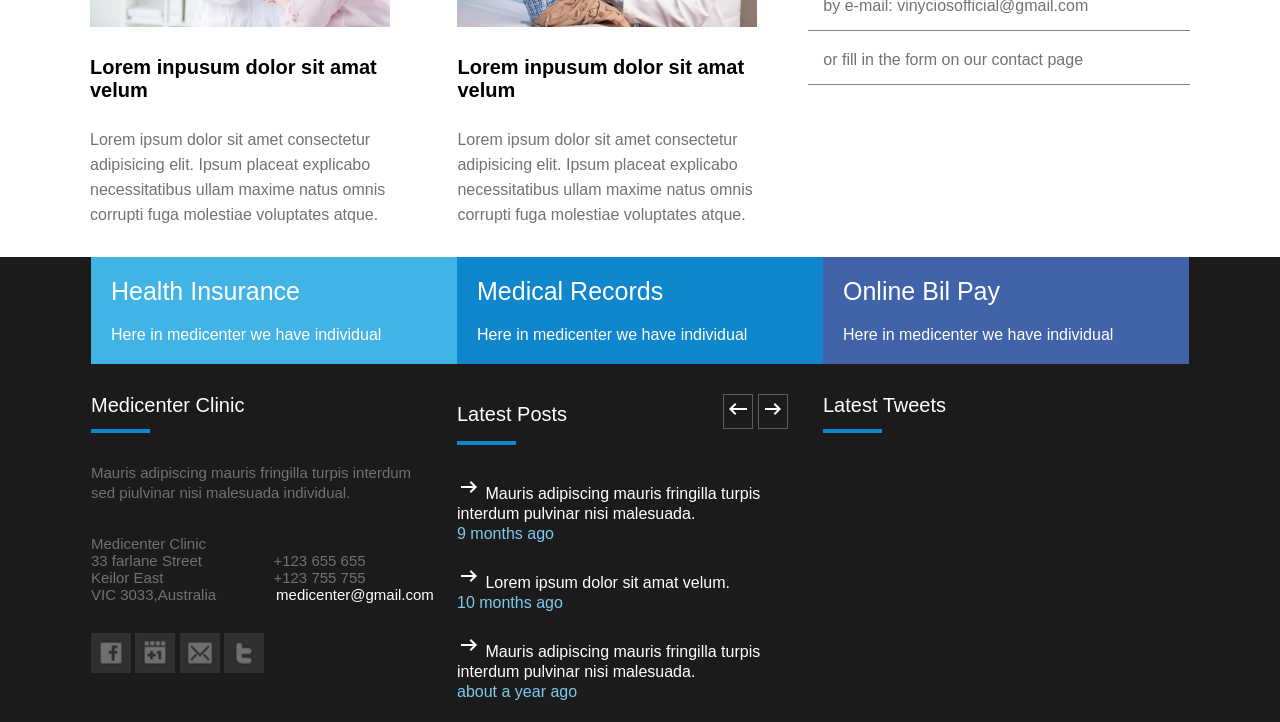
==== commit 1768bc22: "." ====
--- a/index.html
+++ b/index.html
@@ -5,6 +5,8 @@
     <meta name="viewport" content="width=device-width, initial-scale=1.0">
     <title>Document</title>
     <link rel="stylesheet" href="template.css">
+    <link rel="stylesheet" href="https://fonts.googleapis.com/css2?family=Material+Symbols+Outlined:opsz,wght,FILL,GRAD@20..48,100..700,0..1,-50..200" />
+    <link rel="stylesheet" href="https://fonts.googleapis.com/css2?family=Material+Symbols+Outlined:opsz,wght,FILL,GRAD@20..48,100..700,0..1,-50..200" />
 </head>
 <body>
     <header>
@@ -184,29 +186,57 @@
                         </ul>
                      </div>
                     <div class="footer_contas2">
-                        <img src="imagens/fotos/facebook.jpg" alt="">
-                        <img src="imagens/fotos/instagram.jpg" alt="">
-                        <img src="imagens/fotos/youtube1.jpg" alt="">
+                        <img src="imagens/fotos/img2jpg.jpg" alt="">
+                        <img src="imagens/fotos/img11.jpg" alt="">
+                        <img src="imagens/fotos/img3.jpg" alt="">
+                        <img src="imagens/fotos/img4.jpg" alt="">
                     </div>
                 </div>
                 <div class="footer_itens">
-                    <div class="footer_title">Latest Posts</div>
+                    <div class="footer_title">
+                        Latest Posts
+                        <div class="span1">
+                            <span class="material-symbols-outlined">
+                                keyboard_backspace
+                                </span>
+                        </div>
+                        <div class="span2">
+                            <span class="material-symbols-outlined">
+                                arrow_right_alt
+                                </span>
+                        </div>
+                    </div>
                     <div class="footer_bar"></div>
-                    <div class="footer_lista">
-                        <ul>
-                            <li>
-                                <p>Mauris adipiscing mauris fringilla turpis interdum </p>
-                            </li>
-                            <li>
-                               
-                            </li>
-                            <li></li>
-                        </ul>
+                    <div class="footer_posts">
+                        <div class="post_text">
+                            <span  class="material-symbols-outlined">
+                               arrow_right_alt
+                            </span>
+                               Mauris adipiscing mauris fringilla turpis interdum pulvinar nisi malesuada.
+                                <div class="botao_blue"><a href="#">9 months ago</a></div>
+                        </div>
+                      
+                        <div class="post_text">
+                             <span class="material-symbols-outlined">
+                                 arrow_right_alt
+                            </span>
+                                 Lorem ipsum dolor sit amat velum.
+                                    <div class="botao_blue"><a href="#">10 months ago</a></div>
+                        </div>
+                        <div class="post_text">
+                                <span class="material-symbols-outlined">
+                                   arrow_right_alt
+                                </span>
+                                  Mauris adipiscing mauris fringilla turpis interdum pulvinar nisi malesuada.
+                                       <div class="botao_blue"><a href="#">about a year ago</a></div>
+                        </div>
+
                     </div>
                 </div>
                 <div class="footer_itens">
-                    <div class="footer_title">Latest Tweets</div>
+                    <div class="footer_title">Latest Tweets </div>
                     <div class="footer_bar"></div>
+                  
                 </div>
             </div>
         </div>
--- a/template.css
+++ b/template.css
@@ -8,10 +8,6 @@
     padding: 0px;
     font-family: Arial, Helvetica, sans-serif;
     font-weight: lighter;
-}
-
-body {
-    padding-bottom: 300px;
 }
 
 header {
@@ -327,6 +323,7 @@
 
 .footer_menu {
     display: flex;
+    flex: 1;
 
 }
 
@@ -349,6 +346,7 @@
 }
 
 .footer_bloco3 {
+
     background-color: #4163AA;
 }
 
@@ -372,6 +370,19 @@
 .footer_title {
     margin-top: 30px;
     font-size: 20px;
+}
+
+.span1 {
+    display: inline-block;
+    margin-left: 150px;
+    border: 1px solid rgba(255, 255, 255, 0.285);
+    padding: 2px;
+}
+
+.span2 {
+    display: inline-block;
+    border: 1px solid rgba(255, 255, 255, 0.285);
+    padding: 2px;
 }
 
 .footer_bar {
@@ -396,7 +407,6 @@
     color:  #727272;
     list-style-type: none;
     display: flex;
-    
     font-size: 15px;
 }
 
@@ -411,19 +421,27 @@
 
 .footer_num3 {
     margin-left: 60px;
+    color: white;
 }
 
 .footer_contas2 img {
-   width: 27px;
-   height: 27px;
+   width: 40px;
+   height: 40px;
    margin-top: 30px;
-   margin-left: 2px;
-   
-}
-
-
-
-
-
-
-
+}
+
+.post_text {
+    margin-bottom: 20px;
+    line-height: 20px;
+}
+
+
+.botao_blue a {
+    text-decoration: none;
+    color: #7BCAEC;
+}
+
+
+
+
+
